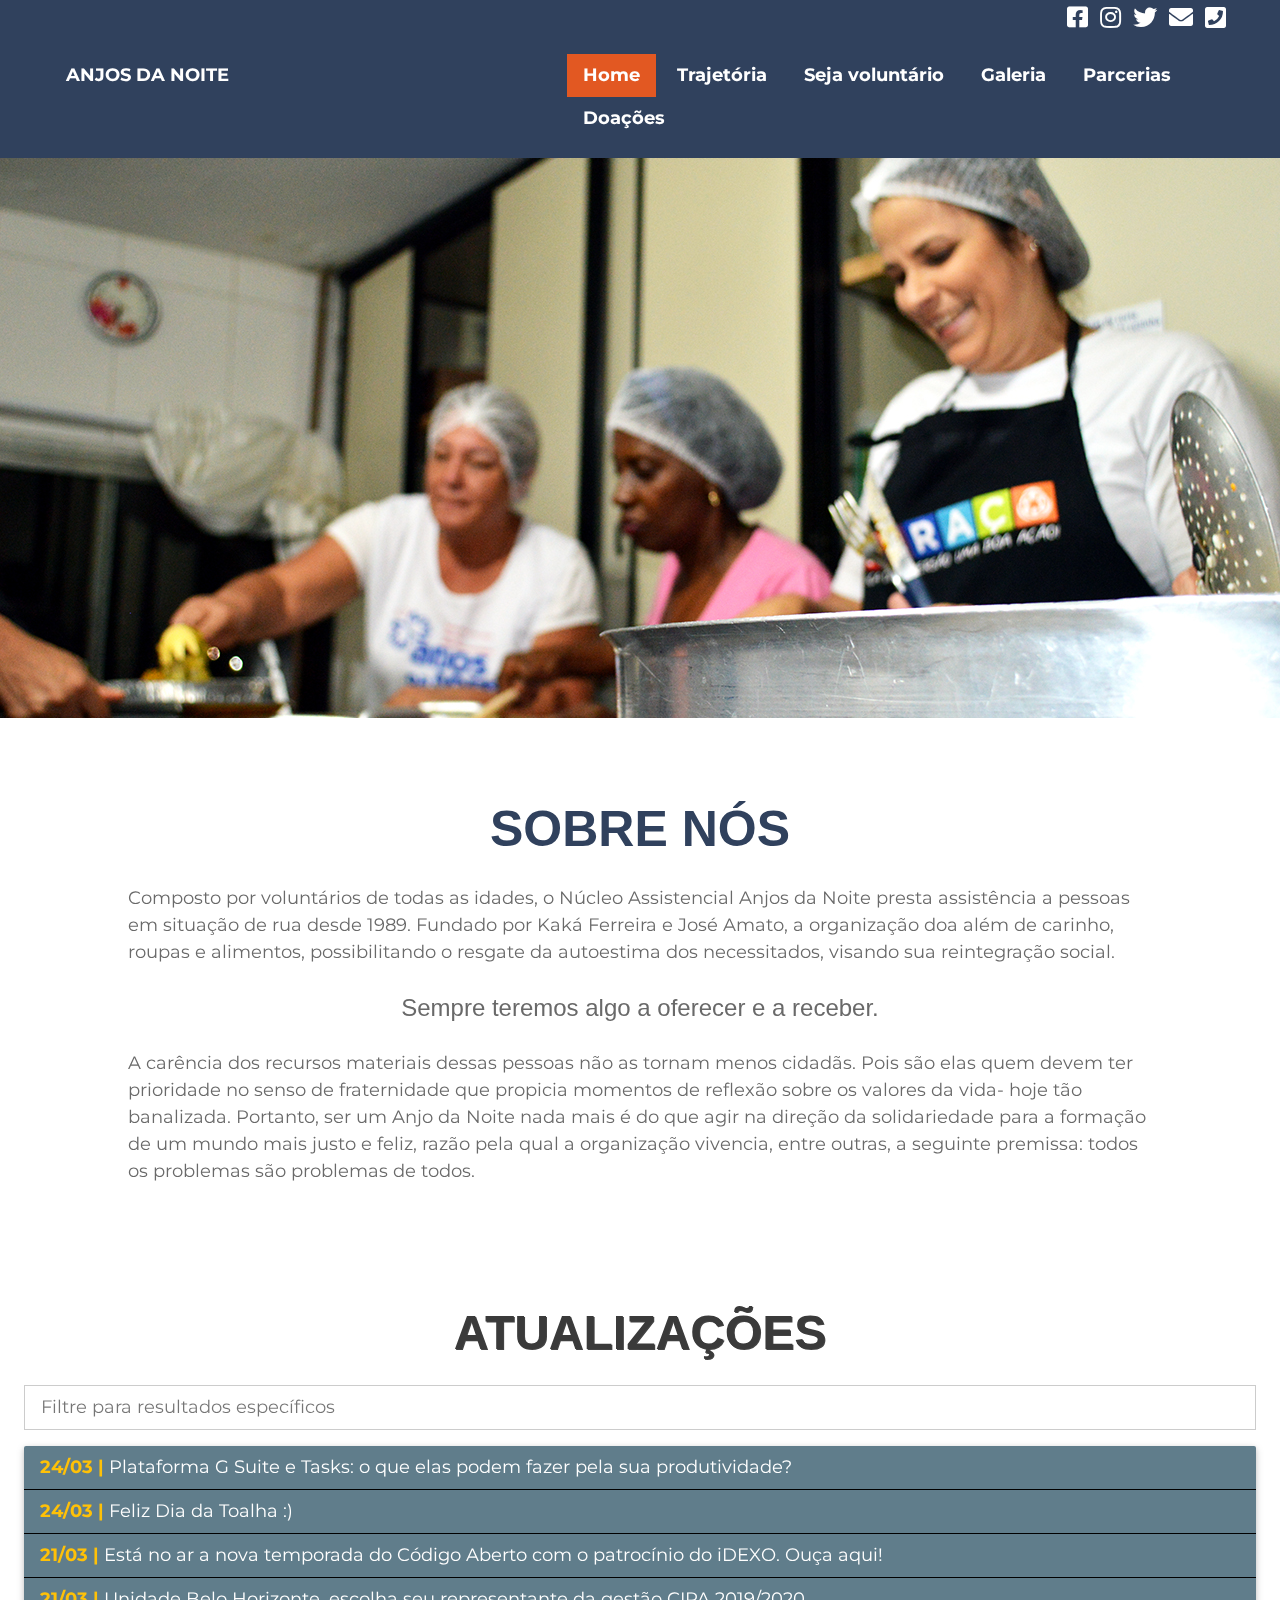
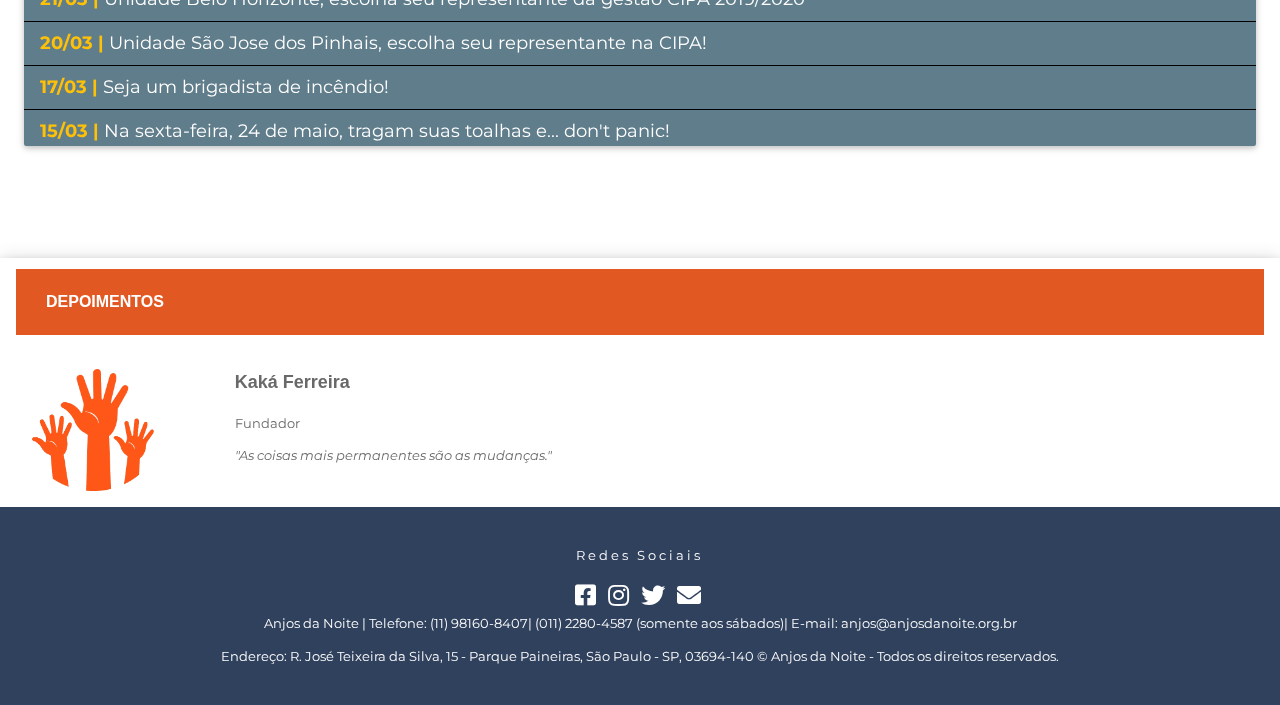
==== index.html @ 4883a8f5 "Removido o uso de script de importação" ====
<!DOCTYPE html>
<!-- BEGIN: HTML TOTAL -->
<html>
    <!-- BEGIN: CABEÇALHO -->
    <head>
        <title>Anjos da Noite</title>
        <meta name="viewport" content="width=device-width, initial-scale=1">
        <link rel="stylesheet" href="css/w3.css">
        <link rel="stylesheet" href="css/estilo.css">
        <link rel="stylesheet" href="https://fonts.googleapis.com/css?family=Montserrat">
        <link rel="stylesheet" href="https://use.fontawesome.com/releases/v5.8.1/css/all.css">
        <script src="/scripts/actions.js"></script>
        <script src="https://ajax.googleapis.com/ajax/libs/jquery/3.4.0/jquery.min.js"></script>
    </head>
    <!-- END: CABEÇALHO -->
    <!-- BEGIN: CORPO DO SITE -->
    <body>
        <!-- BEGIN: REDES SOCIAIS-->
        <div class="redes">
            <div class="w3-right-align">
                <a href="https://www.facebook.com/onganjosdanoite"   target="_blank"><i class="fab fa-facebook-square" title="Facebook"></i></a>
                <a href="https://www.instagram.com/anjosdanoite.ong" target="_blank"><i class="fab fa-instagram" title="Instagram"></i></a>
                <a href="https://www.instagram.com/anjosdanoite.ong" target="_blank"><i class="fab fa-twitter" title="Twitter"></i></a>
                <a href="mailto:anjos@anjosdanoite.org.br" target="_top"><i class="fa fa-envelope" style="font-size:24px" title="E-mail"></i></a>
                <a href="#rodape"><i class="fa fa-phone-square" style="font-size:24px" title="Contato"></i></a>
            </div>
        </div>
        <!-- END: REDES SOCIAIS -->
        <!-- BEGIN: MENU DE NAVEGAÇÃO -->
        <div>
            <!-- BEGIN: MENU MOBILE -->
            <div class="w3-row navegacao" id="navegacaopad">
                <!-- BEGIN: LOGOTIPO -->
                <div class="w3-col" style="width:42%">
                    <p><a href="index.html" class="w3-bar-item w3-button tituloanjos"><b class="anjos">ANJOS DA NOITE</b></a></p>
                </div>
                <!-- END: LOGOTIPO -->
                <!-- BEGIN: COLAPSE MOBILE -->
                <div class="w3-col" style="width:58%">
                    <p>
                        <a href="index.html" class="w3-pumpkin w3-bar-item w3-button w3-hide-small"><b>Home</b></a>
                        <a href="/sessions/trajetoria.html" class="w3-bar-item w3-button w3-hide-small"><b>Trajetória</b></a>
                        <a href="/sessions/sejaumvoluntario.html" class="w3-bar-item w3-button w3-hide-small"><b>Seja voluntário</b></a>
                        <a href="/sessions/galeria.html" class="w3-bar-item w3-button w3-hide-small"><b>Galeria</b></a>
                        <a href="/sessions/parcerias.html" class="w3-bar-item w3-button w3-hide-small"><b>Parcerias</b></a>
                        <a href="/sessions/doacoes.html" class="w3-bar-item w3-button w3-hide-small"><b>Doações</b></a>
                        <a href="javascript:void(0)" class="w3-bar-item w3-right w3-button w3-left w3-hide-large w3-hide-medium" onclick="mobileColapse()">&#9776;</a>
                    </p>
                </div>
                <!-- END: COLAPSE MOBILE -->
            </div>
            <!-- END: MENU MOBILE -->
            <!-- BEGIN: MENU BROWSER -->
            <div id="mobile-colapse" class="w3-bar-block w3-center-align w3-hide w3-hide-large w3-hide-medium ">
                <a href="/sessions/index.html" class="w3-bar-item w3-button">Home</a>
                <a href="/sessions/trajetoria.html" class="w3-bar-item w3-button">Trajetória</a>
                <a href="/sessions/sejaumvoluntario.html" class="w3-bar-item w3-button">Seja voluntário</a>
                <a href="/sessions/galeria.html" class="w3-bar-item w3-button">Galeria</a>
                <a href="/sessions/parcerias.html" class="w3-bar-item w3-button">Parcerias</a>
                <a href="/sessions/doacoes.html" class="w3-bar-item w3-button">Doações</a>
            </div>
            <!-- END: MENU BROWSER -->
        </div>
        <!-- END: MENU DE NAVEGAÇÃO -->
        <!-- BEGIN: SLIDESHOW PRINCIPAL -->
        <div class="w3-content w3-display-container" style="max-width:2000%">
            <div class="w3-display-container mySlides"><img src="imagens/capa11.jpg" style="width:100%"></div>
            <div class="w3-display-container mySlides"><img src="imagens/capa14.jpg" style="width:100%"></div>
            <div class="w3-display-container mySlides"><img src="imagens/capa17.jpg" style="width:100%"></div>
        </div>
        <!-- END: SLIDESHOW PRINCIPAL -->
        <!-- BEGIN: SCRIPT SLIDESHOW PRINCIPAL -->
        <script>
            var myTopIndex = 0;
            topCarousel();

            function topCarousel() {
                var i;
                var x = document.getElementsByClassName("mySlides");

                for (i = 0; i < x.length; i++) {
                    x[i].style.display = "none";
                }

                myTopIndex++;

                if (myTopIndex > x.length) {
                    myTopIndex = 1
                }

                x[myTopIndex - 1].style.display = "block";
                setTimeout(topCarousel, 2000); // Change image every 2 seconds
            }

            function plusTopDivs(n) {
                showTopDivs(myTopIndex += n);
            }

            function showTopDivs(n) {
                var i;
                var x = document.getElementsByClassName("mySlides");

                if (n > x.length) {
                    myTopIndex = 1
                }

                if (n < 1) {
                    myTopIndex = x.length
                }

                for (i = 0; i < x.length; i++) {
                    x[i].style.display = "none";
                }

                x[myTopIndex - 1].style.display = "block";
            }
        </script>
        <!-- END: SCRIPT SLIDESHOW PRINCIPAL -->
        <!-- BEGIN: HOME -->
        <div class="home1">
            <h1 class="sobre w3-animate-left"><b>SOBRE NÓS</b></h1>
            <p class="w3-animate-right">
                Composto por voluntários de todas as idades, o Núcleo Assistencial Anjos da Noite
                presta assistência a pessoas em situação de rua desde 1989. Fundado por Kaká Ferreira
                e José Amato, a organização doa além de carinho, roupas e alimentos, possibilitando o
                resgate da autoestima dos necessitados, visando sua reintegração social.
            </p>
            <h3><p class="w3-animate-right"><center>Sempre teremos algo a oferecer e a receber.</center></p></h3>
            <p class="w3-animate-right">
                A carência dos recursos materiais dessas pessoas não as tornam menos cidadãs.
                Pois são elas quem devem ter prioridade no senso de fraternidade que propicia momentos de
                reflexão sobre os valores da vida- hoje tão banalizada. Portanto, ser um Anjo da Noite nada
                mais é do que agir na direção da solidariedade para a formação de um mundo mais justo e
                feliz, razão pela qual a organização vivencia, entre outras, a seguinte premissa: todos os
                problemas são problemas de todos.
            </p>
        </div>
        <!-- END: HOME -->
        <!-- BEGIN: ATUALIZAÇÕES -->
        <div class="w3-padding-small">
            <!-- BEGIN: FILTRO -->
            <div class="w3-container w3-center w3-padding-16">
                <h1 class="w3-xxxlarge w3-text-dark-grey w3-margin-bottom sobre" style="text-shadow:1px 1px 0 #444"><b>ATUALIZAÇÕES</b></h1>
                <input class="w3-input w3-border w3-padding" type="text" placeholder="Filtre para resultados específicos" id="newsListFilter" onkeyup="findOnNewsList()">
            </div>
            <!-- END: FILTRO -->
            <!-- BEGIN: GRID -->
            <div class="w3-container">
                <div class="w3-card w3-round-small w3-blue-grey" style="overflow: auto; max-height: 300px;">
                    <ul class="w3-ul" id="newsList">
                        <li class="w3-border-black"><b class="w3-text-amber">24/03 |</b> Plataforma G Suite e Tasks: o que elas podem fazer pela sua produtividade?</li>
                        <li class="w3-border-black"><b class="w3-text-amber">24/03 |</b> Feliz Dia da Toalha :)</li>
                        <li class="w3-border-black"><b class="w3-text-amber">21/03 |</b> Está no ar a nova temporada do Código Aberto com o patrocínio do iDEXO. Ouça aqui!</li>
                        <li class="w3-border-black"><b class="w3-text-amber">21/03 |</b> Unidade Belo Horizonte, escolha seu representante da gestão CIPA 2019/2020</li>
                        <li class="w3-border-black"><b class="w3-text-amber">20/03 |</b> Unidade São Jose dos Pinhais, escolha seu representante na CIPA!</li>
                        <li class="w3-border-black"><b class="w3-text-amber">17/03 |</b> Seja um brigadista de incêndio!</li>
                        <li class="w3-border-black"><b class="w3-text-amber">15/03 |</b> Na sexta-feira, 24 de maio, tragam suas toalhas e... don't panic!</li>
                        <li class="w3-border-black"><b class="w3-text-amber">13/03 |</b> Conheça os ganhadores do Game Google</li>
                        <li class="w3-border-black"><b class="w3-text-amber">13/03 |</b> Portfolio for JIRA: a nova ferramenta para gestão de demandas de desenvolvimento</li>
                        <li class="w3-border-black"><b class="w3-text-amber">10/03 |</b> Confira o resumo do evento da divulgação de resultados do 1TRI 2019</li>
                        <li class="w3-border-black"><b class="w3-text-amber">10/03 |</b> VTEX firma joint-venture</li>
                    </ul>
                </div>
            </div>
            <!-- END: GRID -->
            <!-- TODO: REMOVER ESSES BR FEIOSO -->
            <br><br><br><br>
        </div>
        <!-- END: ATUALIZAÇÕES -->
        <!-- BEGIN:: DEPOIMENTOS -->
        <div class="w3-container w3-card-4 depogeral">
            <h3 class="depoimento"><p><b>DEPOIMENTOS</b></p></h3>
            <!-- BEGIN: DEPOIMENTO #1 -->
            <div class="testimonial">
                <div class="w3-panel">
                    <div class="w3-col s2">
                        <p><img src="imagens/voluntario2.png" alt="Avatar" class="w3-left" width="60%" height="60%"></p>
                    </div>
                    <div class="w3-col quote s10">
                        <h5><p><b>Kaká Ferreira</b></p></h5>
                        <p>Fundador</p>
                        <p><i>"As coisas mais permanentes são as mudanças."</i></p>
                    </div>
                </div>
            </div>
            <!-- END: DEPOIMENTO #1 -->
            <!-- BEGIN: DEPOIMENTO #2 -->
            <div class="testimonial">
                <div class="w3-panel">
                    <div class="w3-col s2">
                        <p><img src="imagens/voluntario2.png" alt="Avatar" class="w3-left" width="60%" height="60%"></p>
                    </div>
                    <div class="w3-col quote s10">
                        <h5><p><b>Neusa Meire Fagali</b></p></h5>
                        <p>Membro do Conselho</p>
                        <p><i>"É gratificante, me dá forças e quero voltar sempre. Pois crescemos e evoluímos como pessoa e espírito."</i></p>
                    </div>
                </div>
            </div>
            <!-- END: DEPOIMENTO #2 -->
            <!-- BEGIN: DEPOIMENTO #3 -->
            <div class="testimonial">
                <div class="w3-panel">
                    <div class="w3-col s2">
                        <p><img src="imagens/voluntario2.png" alt="Avatar" class="w3-left" width="60%" height="60%"></p>
                    </div>
                    <div class="w3-col quote s10">
                        <h5><p><b>Junior Pereira</b></p></h5>
                        <p>Voluntário há 5 anos</p>
                        <p><i>"É maravilhoso, você sempre quer fazer mais. É muito bom! O que vemos aqui é chocante, mas também gratificante."</i></p>
                    </div>
                </div>
            </div>
            <!-- END: DEPOIMENTO #3 -->
            <!-- BEGIN: DEPOIMENTO #4 -->
            <div class="testimonial">
                <div class="w3-panel">
                    <div class="w3-col s2">
                        <p><img src="imagens/voluntario2.png" alt="Avatar" class="w3-left" width="60%" height="60%"></p>
                    </div>
                    <div class="w3-col quote s10">
                        <h5><p><b>Claúdio Estor</b></p></h5>
                    <p>Voluntário há 12 anos</p>
                    <p><i>"Legal! Já fiz vários trabalhos porque é algo espontâneo e divertido. Me fez enxergar a vida de forma mais ampla e diferenciada. Vi que posso fazer a diferença".</i></p>
                    </div>
                </div>
            </div>
            <!-- END: DEPOIMENTO #4 -->
            <!-- BEGIN: DEPOIMENTO #5 -->
            <div class="testimonial">
                <div class="w3-panel">
                    <div class="w3-col s2">
                        <p><img src="imagens/voluntario2.png" alt="Avatar" class="w3-left" width="60%" height="60%"></p>
                    </div>
                    <div class="w3-col quote s10">
                        <h5><p><b>Leandro Eduardo</b></p></h5>
                    <p>Voluntário há 11 anos</p>
                    <p><i>"Fico sem palavras, pois não tem preço! É uma benção! Aprendi a ter um olhar empático."</i></p>
                    </div>
                </div>
            </div>
            <!-- END: DEPOIMENTO #5 -->
            <!-- BEGIN: DEPOIMENTO #6 -->
            <div class="testimonial">
                <div class="w3-panel">
                    <div class="w3-col s2">
                        <p><img src="imagens/voluntario2.png" alt="Avatar" class="w3-left" width="60%" height="60%"></p>
                    </div>
                    <div class="w3-col quote s10">
                        <h5><p><b>André Luiz dos Santos</b></p></h5>
                    <p>Voluntário há 7 meses</p>
                    <p><i>"Gratificante! Ajudando o meu semelhante, ajudo a mim mesmo! A sensação é indescritível! E não admito a não caridade."</i></p>
                    </div>
                </div>
            </div>
            <!-- END: DEPOIMENTO #6 -->
            <!-- BEGIN: DEPOIMENTO #7 -->
            <div class="testimonial">
                <div class="w3-panel">
                    <div class="w3-col s2">
                        <p><img src="imagens/voluntario2.png" alt="Avatar" class="w3-left" width="60%" height="60%"></p>
                    </div>
                    <div class="w3-col quote s10">
                        <h5><p><b>Jairo Lins</b></p></h5>
                    <p>Voluntário</p>
                    <p><i>"Tentar ajudar as pessoas de algum modo, acaba nos ajudando até mais do que o próximo. Saímos melhor do que entramos."</i></p>
                    </div>
                </div>
            </div>
            <!-- END: DEPOIMENTO #7 -->
            <!-- BEGIN: DEPOIMENTO #8 -->
            <div class="testimonial">
                <div class="w3-panel">
                    <div class="w3-col s2">
                        <p><img src="imagens/voluntario2.png" alt="Avatar" class="w3-left" width="60%" height="60%"></p>
                    </div>
                    <div class="w3-col quote s10">
                        <h5><p><b>Julio Cesar</b></p></h5>
                    <p>Voluntário</p>
                    <p><i>"Desde minha adolescência já atuava como voluntário de outras formas, como: recolher alimentos em portas de mercados para auxílio de sopas comunitárias. Isso me despertou senso de responsabilidade e consciência sobre ajudar o próximo."</i></p>
                    </div>
                </div>
            </div>
            <!-- END: DEPOIMENTO #8 -->
        </div>
        <!-- END: SCRIPT SLIDESHOW DEPOIMENTOS -->
        <script>
            var slideIndex = 0;
            carousel();

            function carousel() {
                var i;
                var x = document.getElementsByClassName("testimonial");

                for (i = 0; i < x.length; i++) {
                    x[i].style.display = "none";
                }

                slideIndex++;

                if (slideIndex > x.length) {
                    slideIndex = 1
                }

                x[slideIndex - 1].style.display = "block";
                setTimeout(carousel, 4000);
            }

            var slideIndex = 1;
            showDivs(slideIndex);

            function plusDivs(n) {
                showDivs(slideIndex += n);
            }

            function showDivs(n) {
                var i;
                var x = document.getElementsByClassName("testimonial");

                if (n > x.length) {
                    slideIndex = 1
                }

                if (n < 1) {
                    slideIndex = x.length
                }

                for (i = 0; i < x.length; i++) {
                    x[i].style.display = "none";
                }

                x[slideIndex - 1].style.display = "block";
            }
        </script>
        <!-- END: SCRIPT SLIDESHOW DEPOIMENTOS -->
        <!-- BEGIN: RODAPÉ -->
        <div class="w3-row footer">
            <!-- BEGIN: RODAPÉ SOCIAL-->
            <div class="w3-col l12 s12 face" id="rodape">
                <p class="redessociais">Redes Sociais</p>

                <a href="https://www.facebook.com/onganjosdanoite" target="_blank"><i class="fab fa-facebook-square" title="Facebook"></i></a>
                <a href="https://www.instagram.com/anjosdanoite.ong"><i class="fab fa-instagram" title="Instagram"></i></a>
                <a href="https://twitter.com/anjosdanoiteong"><i class="fab fa-twitter" title="Twitter"></i></a>
                <a href="mailto:anjos@anjosdanoite.org.br" target="_top"><i class="fa fa-envelope" title="E-mail"></i></a>
            </div>
            <!-- END: RODAPÉ SOCIAL-->
            <!-- BEGIN: ENDEREÇO -->
            <div class="endereco">
                <p>Anjos da Noite | Telefone: (11) 98160-8407| (011) 2280-4587 (somente aos sábados)| E-mail: anjos@anjosdanoite.org.br</p>
                <p>Endereço: R. José Teixeira da Silva, 15 - Parque Paineiras, São Paulo - SP, 03694-140 © Anjos da Noite - Todos os direitos reservados.</p>
            </div>
            <!-- END: ENDEREÇO -->
        </div>
        <!-- END: RODAPÉ -->
    </body>
    <!-- END: CORPO DO SITE -->
</html>
<!-- END: HTML TOTAL -->
---- css/estilo.css ----
body {
    background-color: white;
    font-size: large;
    font-family: 'Montserrat', sans-serif
}

.tituloanjos {
    position: relative;
    z-index: 0
}

.navegacao {
    font: 100%;
    color: white;
    background-color: #30415D
}

#navegacaopad {
    padding-left: 50px;
    height: 100%;
    text-decoration: none
}

#menu a:hover {
    color: #30415D
}

#demo {
    margin: auto;
    background-color: #30415D;
    color: #FFFFFF;
    display: fixed;
    position: relative;
    z-index: 3
}

.anjos {
    margin: auto;
    color: white
}

.redes {
    padding-right: 4%;
    letter-spacing: 3px;
    background-color: #30415D;
    font-size: x-large;
    color: white
}

.redes a:hover {
    color: #e25822
}

.mySlides {
    display: none;
    margin-top: auto
}

.home1 {
    padding-right: 10%;
    padding-left: 10%;
    padding-bottom: 5%;
    padding-top: 5%;
    color: #696969
}

.atualizacao {
    text-align: center;
    background-color: #30415D;
    color: white
}

.sobre {
    font-size: 50px;
    color: #30415D;
    text-align: center
}

.myquotes {
    display: none
}

.depogeral {
    color: #696969
}

.depoimento {
    padding-left: 30px;
    padding-bottom: 5px;
    padding-top: 5px;
    color: white;
    font-size: medium;
    background-color: #e25822
}

.quote {
    font-size: small
}

.footer {
    padding: 2%;
    background-color: #30415D;
    color: white;
    text-align: center
}

.face {
    padding-right: 20%;
    padding-left: 20%;
    letter-spacing: 3px;
    font-size: x-large
}

.redessociais {
    font-size: small
}

.endereco {
    text-decoration: none;
    font-size: small
}

.trajetoria1 {
    padding-right: 10%;
    padding-left: 10%;
    padding-bottom: 5%;
    padding-top: 5%;
    color: #696969
}

.trajetoria2 {
    text-align: center;
    color: #e25822;
    padding-bottom: 5%;
    padding-top: 5%;
    font-size: 50px
}

#traj {
    padding-left: 22%
}

.missao {
    font-size: 40px;
    color: #30415D;
    text-align: center
}

.historia {
    font-size: 40px;
    color: #30415D;
    text-align: center
}

.galerias {
    padding-left: 10%;
    padding-right: 10%;
    color: #696969;
    padding-bottom: 5%;
    padding-top: 5%
}

.espacogaleria {
    font-size: 50px;
    color: #30415D;
    text-align: center;
    padding-bottom: 5%;
    padding-top: 5%
}

.espaco {
    font-size: 40px;
    color: #30415D;
    text-align: center
}

.parcerias1 {
    padding-right: 10%;
    padding-left: 10%;
    padding-bottom: 5%;
    padding-top: 5%;
    color: #696969
}

.parcerias2 {
    font-size: 50px;
    color: #30415D;
    text-align: center
}

.section {
    padding-top: 2%
}

.voluntariado {
    padding-right: 10%;
    padding-left: 10%;
    padding-bottom: 5%;
    padding-top: 5%;
    color: #696969
}

.sejavoluntario {
    font-size: 50px;
    color: #e25822;
    text-align: center
}

.voluntario3 {
    position: static
}

.voluntario3:hover {
    cursor: pointer;
    transform: translateY(-20px);
    box-shadow: 4px 30px 16px 0px rgba (50, 50, 50, 0.45)
}

.titulos {
    color: #e25822
}

.voluntariosdepo {
    padding-right: 1%;
    padding-left: 1%
}

.parte {
    font-size: 40px;
    color: #30415D;
    text-align: center
}

.doacoes {
    padding-right: 10%;
    padding-left: 10%;
    padding-bottom: 5%;
    padding-top: 5%;
    color: #696969
}

.titulos2 {
    color: #30415D
}

.map-responsive {
    overflow: hidden;
    padding-bottom: 56.25%;
    position: relative;
    height: 0
}

.map-responsive iframe {
    left: 0;
    top: 0;
    height: 100%;
    width: 100%;
    position: absolute
}
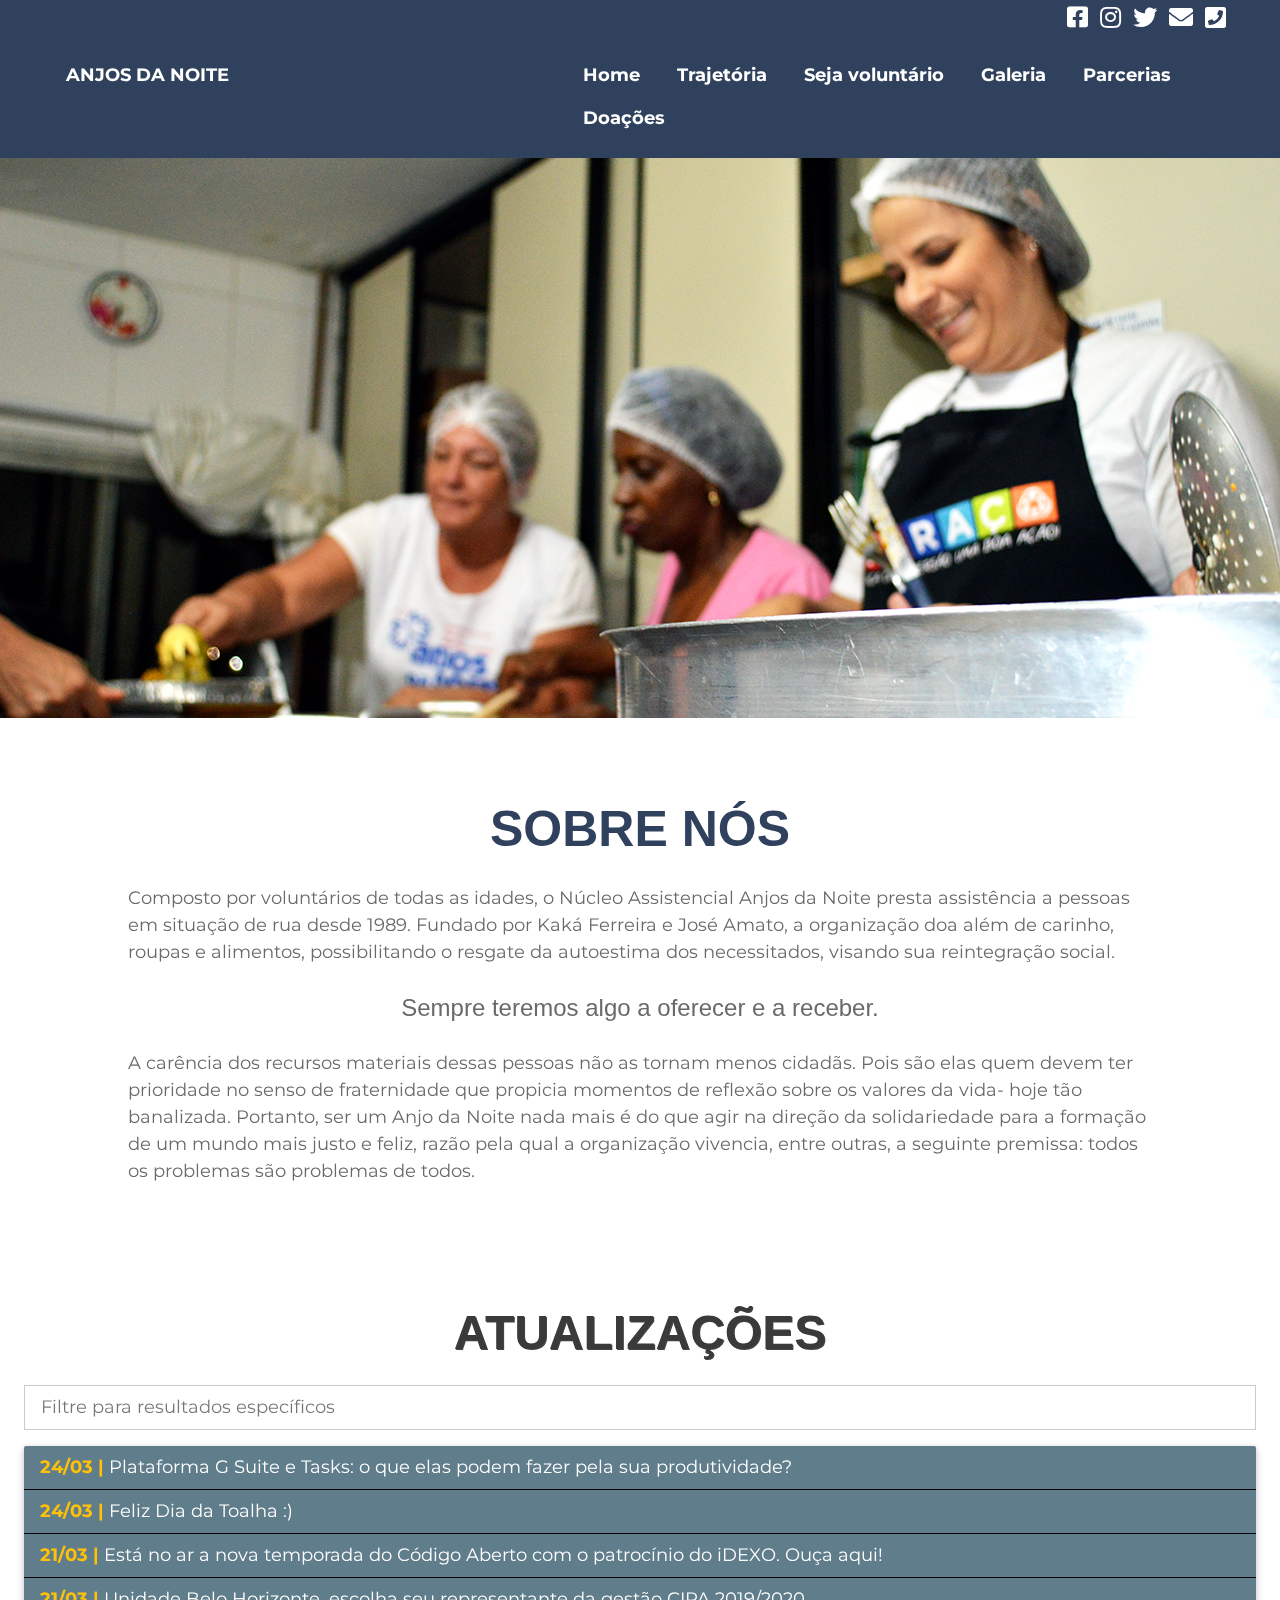
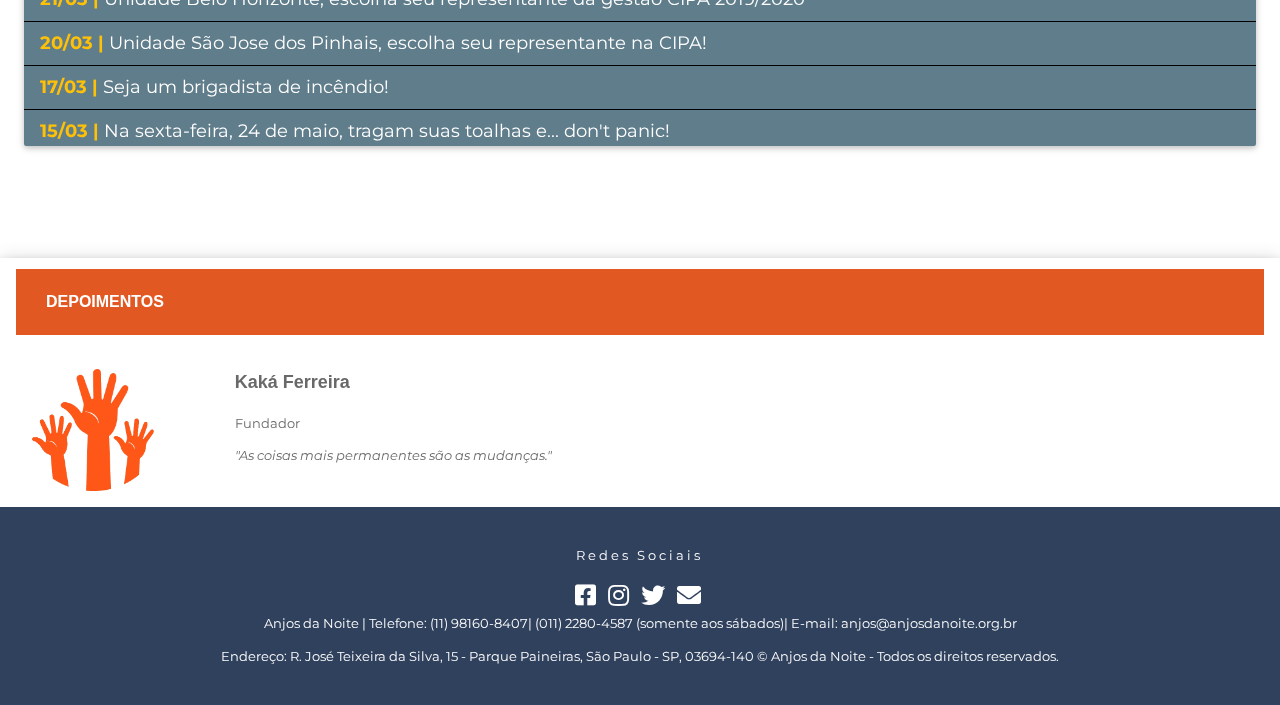
==== commit da2588e6: "Alterada a cor do hover" ====
--- a/index.html
+++ b/index.html
@@ -38,7 +38,7 @@
                 <!-- BEGIN: COLAPSE MOBILE -->
                 <div class="w3-col" style="width:58%">
                     <p>
-                        <a href="index.html" class="w3-pumpkin w3-bar-item w3-button w3-hide-small"><b>Home</b></a>
+                        <a href="index.html" class="w3-bar-item w3-button w3-hide-small"><b>Home</b></a>
                         <a href="/sessions/trajetoria.html" class="w3-bar-item w3-button w3-hide-small"><b>Trajetória</b></a>
                         <a href="/sessions/sejaumvoluntario.html" class="w3-bar-item w3-button w3-hide-small"><b>Seja voluntário</b></a>
                         <a href="/sessions/galeria.html" class="w3-bar-item w3-button w3-hide-small"><b>Galeria</b></a>
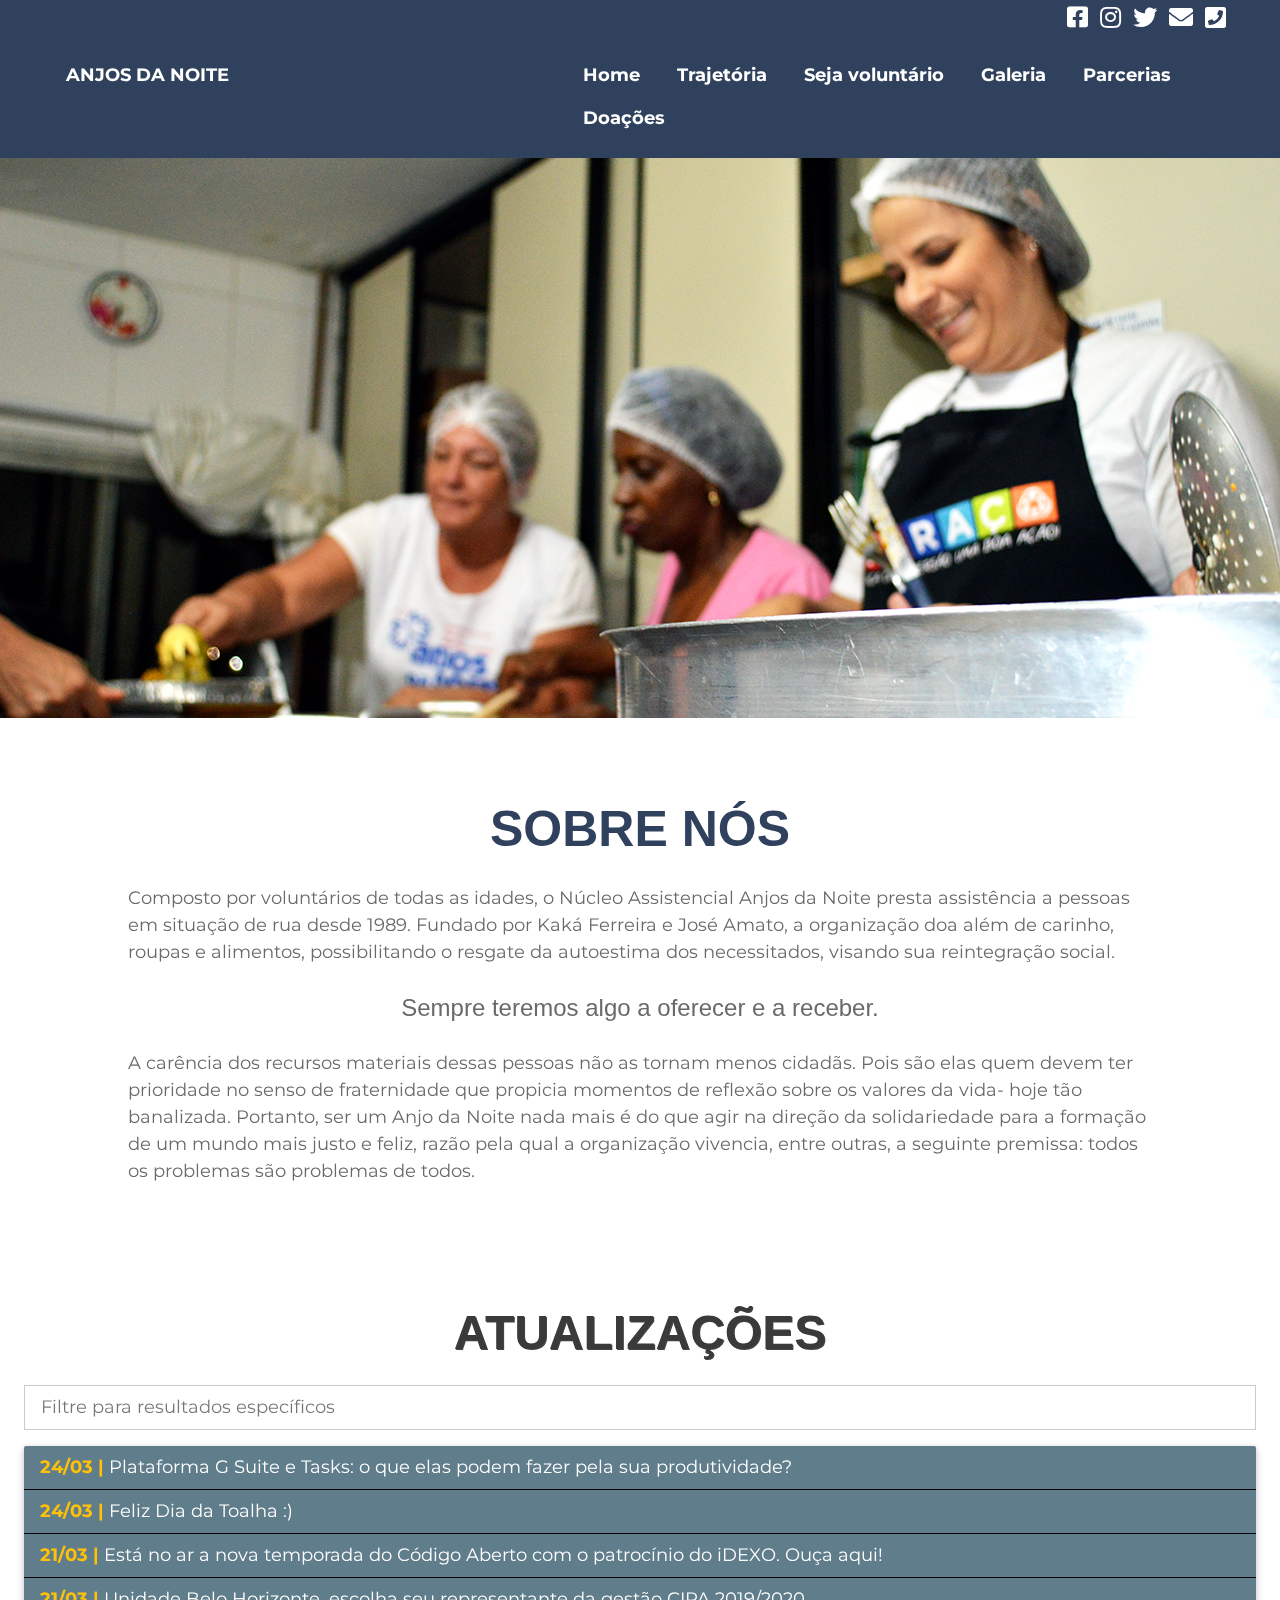
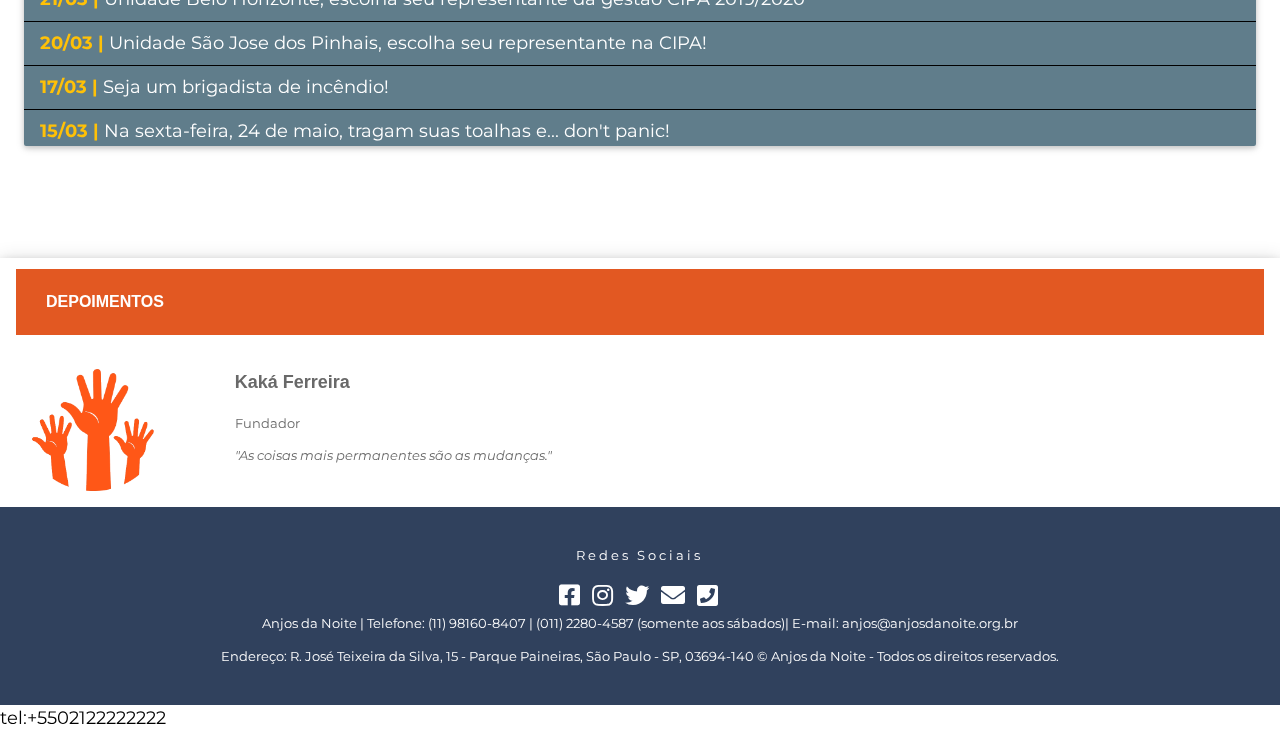
==== commit fcf99bea: "Adicionado modo de ligação nos ícones de telefone" ====
--- a/index.html
+++ b/index.html
@@ -21,8 +21,8 @@
                 <a href="https://www.facebook.com/onganjosdanoite"   target="_blank"><i class="fab fa-facebook-square" title="Facebook"></i></a>
                 <a href="https://www.instagram.com/anjosdanoite.ong" target="_blank"><i class="fab fa-instagram" title="Instagram"></i></a>
                 <a href="https://www.instagram.com/anjosdanoite.ong" target="_blank"><i class="fab fa-twitter" title="Twitter"></i></a>
-                <a href="mailto:anjos@anjosdanoite.org.br" target="_top"><i class="fa fa-envelope" style="font-size:24px" title="E-mail"></i></a>
-                <a href="#rodape"><i class="fa fa-phone-square" style="font-size:24px" title="Contato"></i></a>
+                <a href="mailto:anjos@anjosdanoite.org.br" target="_top"><i class="fa fa-envelope" title="E-mail"></i></a>
+                <a href="tel:+55011981608407 "><i class="fa fa-phone-square" title="Contato"></i></a>
             </div>
         </div>
         <!-- END: REDES SOCIAIS -->
@@ -343,11 +343,12 @@
                 <a href="https://www.instagram.com/anjosdanoite.ong"><i class="fab fa-instagram" title="Instagram"></i></a>
                 <a href="https://twitter.com/anjosdanoiteong"><i class="fab fa-twitter" title="Twitter"></i></a>
                 <a href="mailto:anjos@anjosdanoite.org.br" target="_top"><i class="fa fa-envelope" title="E-mail"></i></a>
+                <a href="tel:+55011981608407 "><i class="fa fa-phone-square" title="Contato"></i></a>
             </div>
             <!-- END: RODAPÉ SOCIAL-->
             <!-- BEGIN: ENDEREÇO -->
             <div class="endereco">
-                <p>Anjos da Noite | Telefone: (11) 98160-8407| (011) 2280-4587 (somente aos sábados)| E-mail: anjos@anjosdanoite.org.br</p>
+                <p>Anjos da Noite | Telefone: (11) 98160-8407 | (011) 2280-4587 (somente aos sábados)| E-mail: anjos@anjosdanoite.org.br</p>
                 <p>Endereço: R. José Teixeira da Silva, 15 - Parque Paineiras, São Paulo - SP, 03694-140 © Anjos da Noite - Todos os direitos reservados.</p>
             </div>
             <!-- END: ENDEREÇO -->
@@ -357,3 +358,4 @@
     <!-- END: CORPO DO SITE -->
 </html>
 <!-- END: HTML TOTAL -->
+tel:+5502122222222
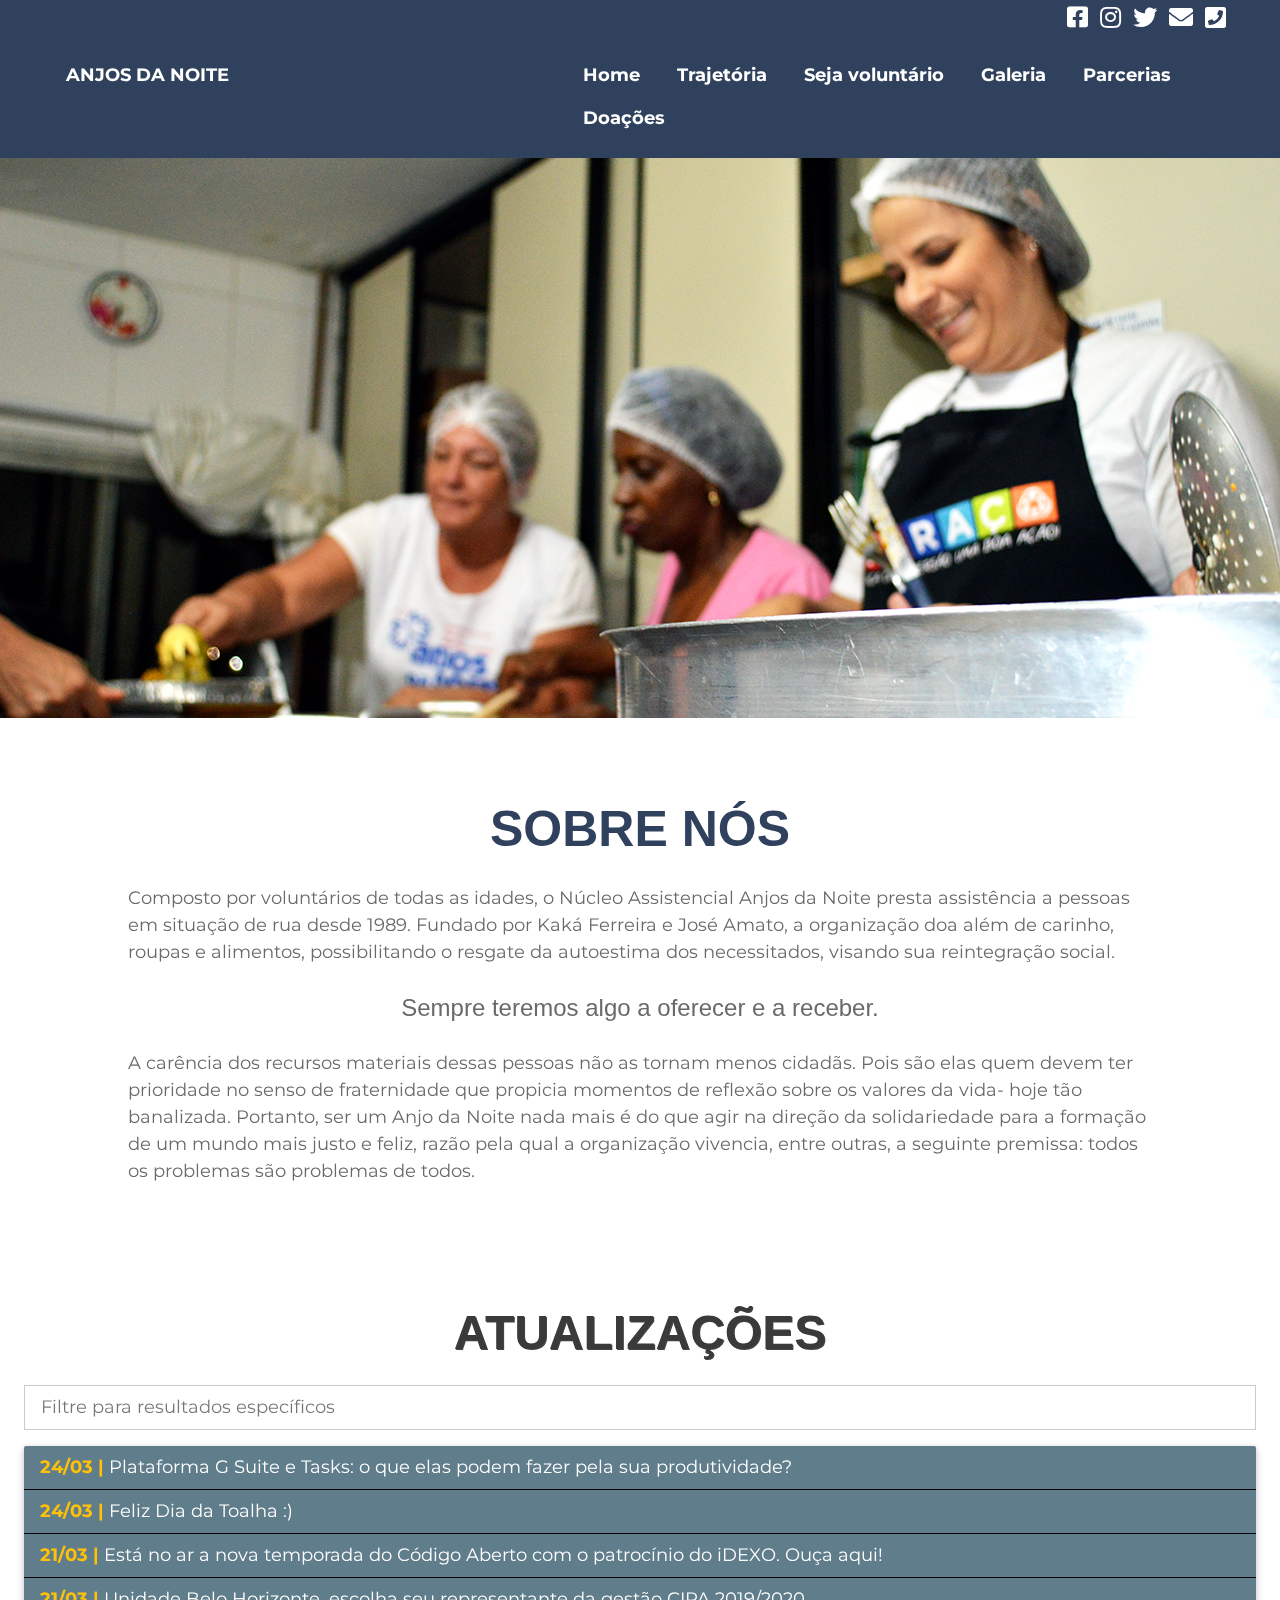
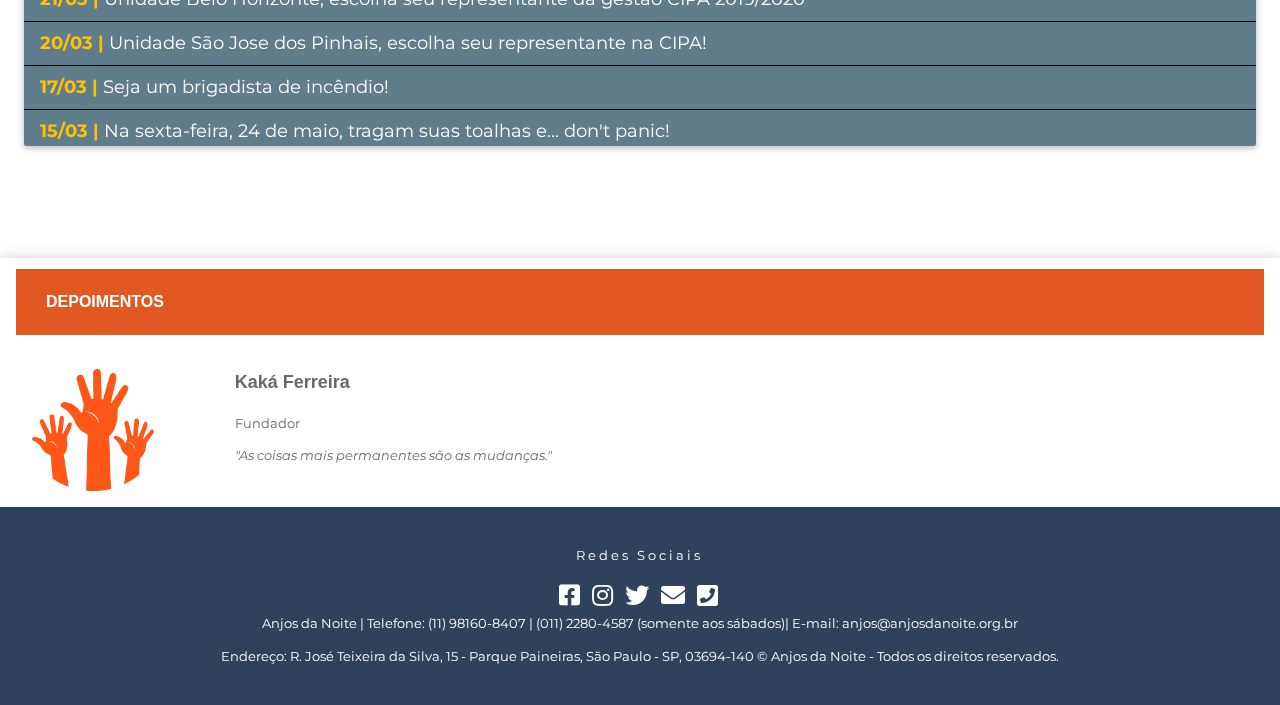
==== commit 992b2a5c: "Linha indevida removida" ====
--- a/index.html
+++ b/index.html
@@ -358,4 +358,3 @@
     <!-- END: CORPO DO SITE -->
 </html>
 <!-- END: HTML TOTAL -->
-tel:+5502122222222
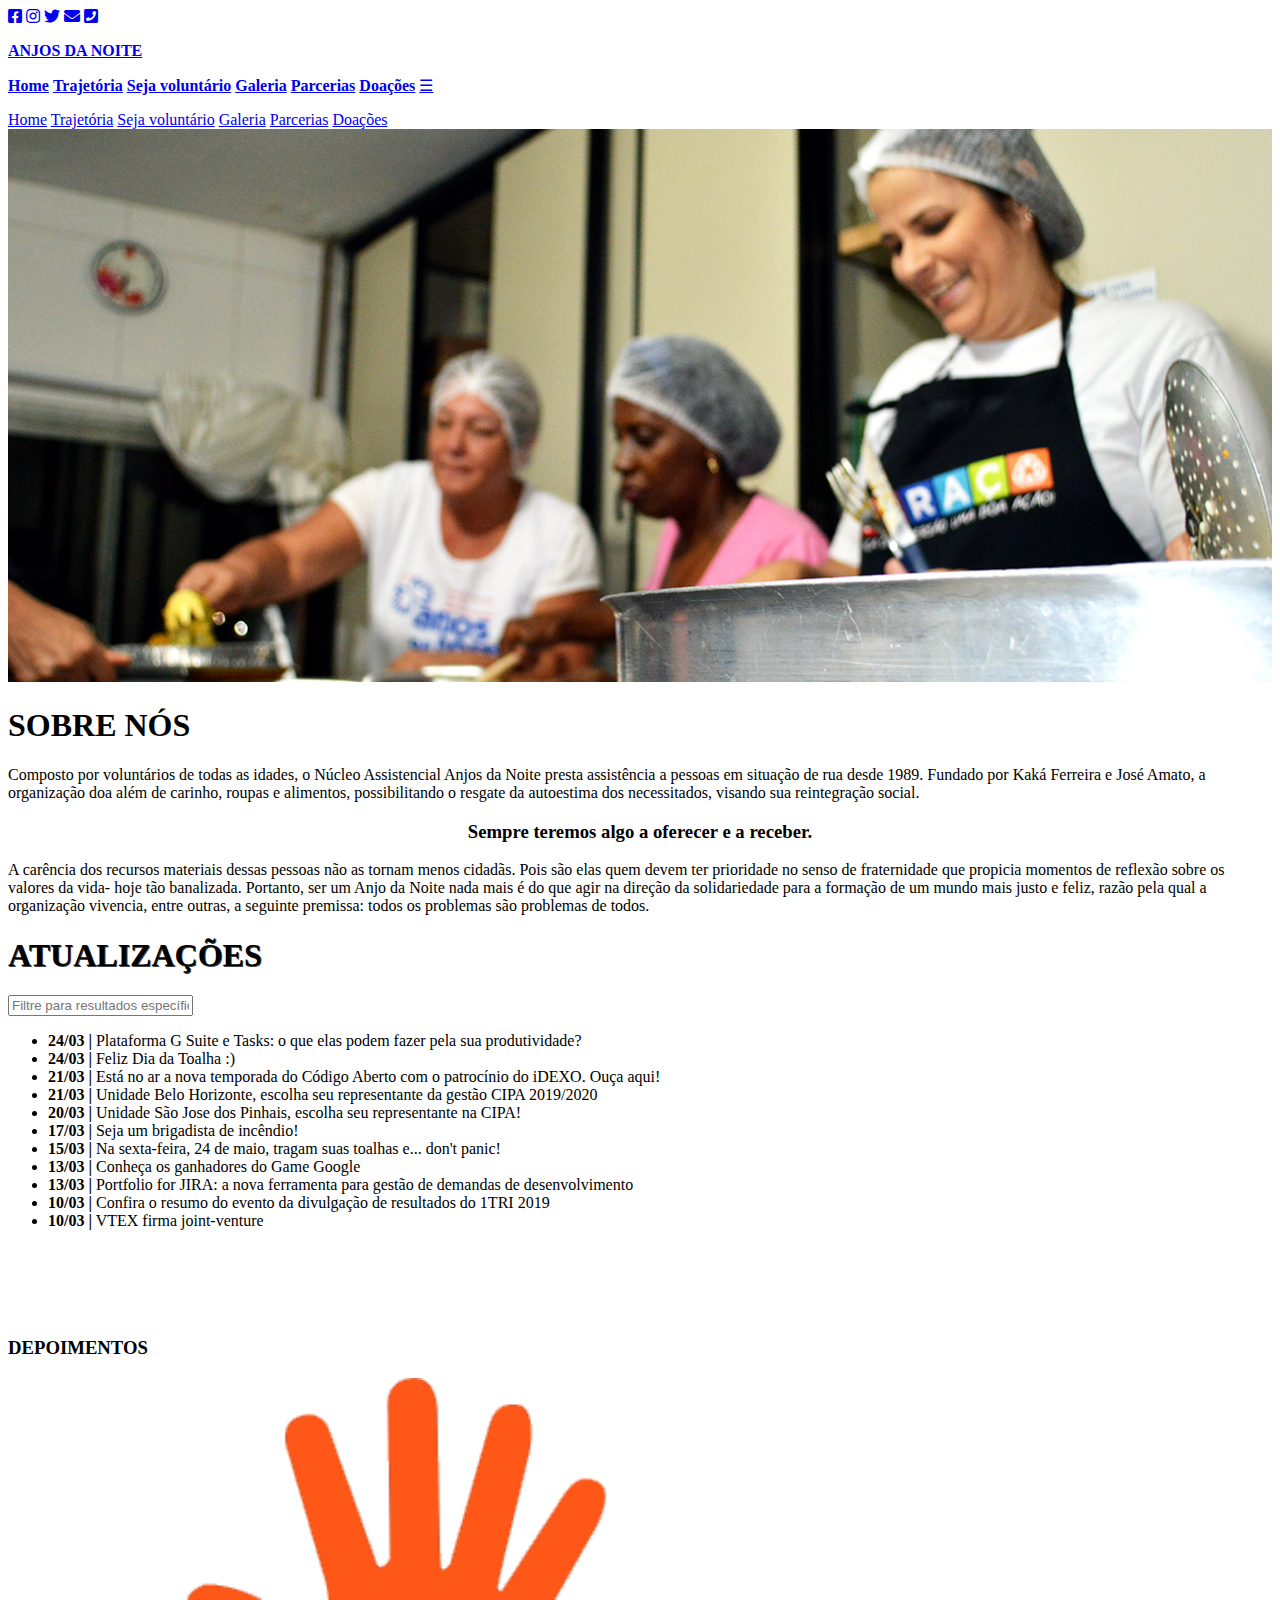
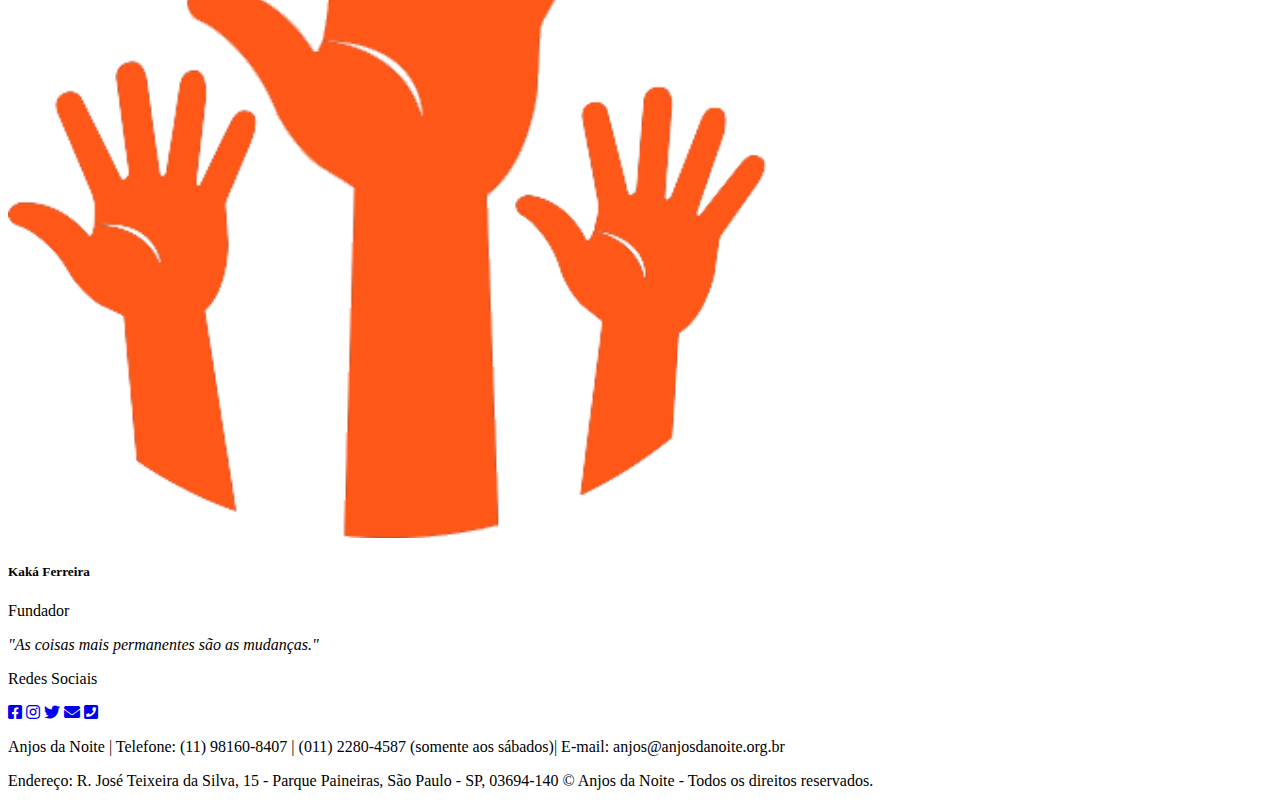
==== commit b3629eac: "Alterados os caminhos para a GitHub Pages" ====
--- a/index.html
+++ b/index.html
@@ -5,11 +5,11 @@
     <head>
         <title>Anjos da Noite</title>
         <meta name="viewport" content="width=device-width, initial-scale=1">
-        <link rel="stylesheet" href="css/w3.css">
-        <link rel="stylesheet" href="css/estilo.css">
+        <link rel="stylesheet" href="/anjos-da-noite/css/w3.css">
+        <link rel="stylesheet" href="/anjos-da-noite/css/estilo.css">
         <link rel="stylesheet" href="https://fonts.googleapis.com/css?family=Montserrat">
         <link rel="stylesheet" href="https://use.fontawesome.com/releases/v5.8.1/css/all.css">
-        <script src="/scripts/actions.js"></script>
+        <script src="/anjos-da-noite/scripts/actions.js"></script>
         <script src="https://ajax.googleapis.com/ajax/libs/jquery/3.4.0/jquery.min.js"></script>
     </head>
     <!-- END: CABEÇALHO -->
@@ -32,18 +32,18 @@
             <div class="w3-row navegacao" id="navegacaopad">
                 <!-- BEGIN: LOGOTIPO -->
                 <div class="w3-col" style="width:42%">
-                    <p><a href="index.html" class="w3-bar-item w3-button tituloanjos"><b class="anjos">ANJOS DA NOITE</b></a></p>
+                    <p><a href="/anjos-da-noite/index.html" class="w3-bar-item w3-button tituloanjos"><b class="anjos">ANJOS DA NOITE</b></a></p>
                 </div>
                 <!-- END: LOGOTIPO -->
                 <!-- BEGIN: COLAPSE MOBILE -->
                 <div class="w3-col" style="width:58%">
                     <p>
-                        <a href="index.html" class="w3-bar-item w3-button w3-hide-small"><b>Home</b></a>
-                        <a href="/sessions/trajetoria.html" class="w3-bar-item w3-button w3-hide-small"><b>Trajetória</b></a>
-                        <a href="/sessions/sejaumvoluntario.html" class="w3-bar-item w3-button w3-hide-small"><b>Seja voluntário</b></a>
-                        <a href="/sessions/galeria.html" class="w3-bar-item w3-button w3-hide-small"><b>Galeria</b></a>
-                        <a href="/sessions/parcerias.html" class="w3-bar-item w3-button w3-hide-small"><b>Parcerias</b></a>
-                        <a href="/sessions/doacoes.html" class="w3-bar-item w3-button w3-hide-small"><b>Doações</b></a>
+                        <a href="/anjos-da-noite/index.html" class="w3-bar-item w3-button w3-hide-small"><b>Home</b></a>
+                        <a href="/anjos-da-noite/sessions/trajetoria.html" class="w3-bar-item w3-button w3-hide-small"><b>Trajetória</b></a>
+                        <a href="/anjos-da-noite/sessions/sejaumvoluntario.html" class="w3-bar-item w3-button w3-hide-small"><b>Seja voluntário</b></a>
+                        <a href="/anjos-da-noite/sessions/galeria.html" class="w3-bar-item w3-button w3-hide-small"><b>Galeria</b></a>
+                        <a href="/anjos-da-noite/sessions/parcerias.html" class="w3-bar-item w3-button w3-hide-small"><b>Parcerias</b></a>
+                        <a href="/anjos-da-noite/sessions/doacoes.html" class="w3-bar-item w3-button w3-hide-small"><b>Doações</b></a>
                         <a href="javascript:void(0)" class="w3-bar-item w3-right w3-button w3-left w3-hide-large w3-hide-medium" onclick="mobileColapse()">&#9776;</a>
                     </p>
                 </div>
@@ -52,12 +52,12 @@
             <!-- END: MENU MOBILE -->
             <!-- BEGIN: MENU BROWSER -->
             <div id="mobile-colapse" class="w3-bar-block w3-center-align w3-hide w3-hide-large w3-hide-medium ">
-                <a href="/sessions/index.html" class="w3-bar-item w3-button">Home</a>
-                <a href="/sessions/trajetoria.html" class="w3-bar-item w3-button">Trajetória</a>
-                <a href="/sessions/sejaumvoluntario.html" class="w3-bar-item w3-button">Seja voluntário</a>
-                <a href="/sessions/galeria.html" class="w3-bar-item w3-button">Galeria</a>
-                <a href="/sessions/parcerias.html" class="w3-bar-item w3-button">Parcerias</a>
-                <a href="/sessions/doacoes.html" class="w3-bar-item w3-button">Doações</a>
+                <a href="/anjos-da-noite/sessions/index.html" class="w3-bar-item w3-button">Home</a>
+                <a href="/anjos-da-noite/sessions/trajetoria.html" class="w3-bar-item w3-button">Trajetória</a>
+                <a href="/anjos-da-noite/sessions/sejaumvoluntario.html" class="w3-bar-item w3-button">Seja voluntário</a>
+                <a href="/anjos-da-noite/sessions/galeria.html" class="w3-bar-item w3-button">Galeria</a>
+                <a href="/anjos-da-noite/sessions/parcerias.html" class="w3-bar-item w3-button">Parcerias</a>
+                <a href="/anjos-da-noite/sessions/doacoes.html" class="w3-bar-item w3-button">Doações</a>
             </div>
             <!-- END: MENU BROWSER -->
         </div>
